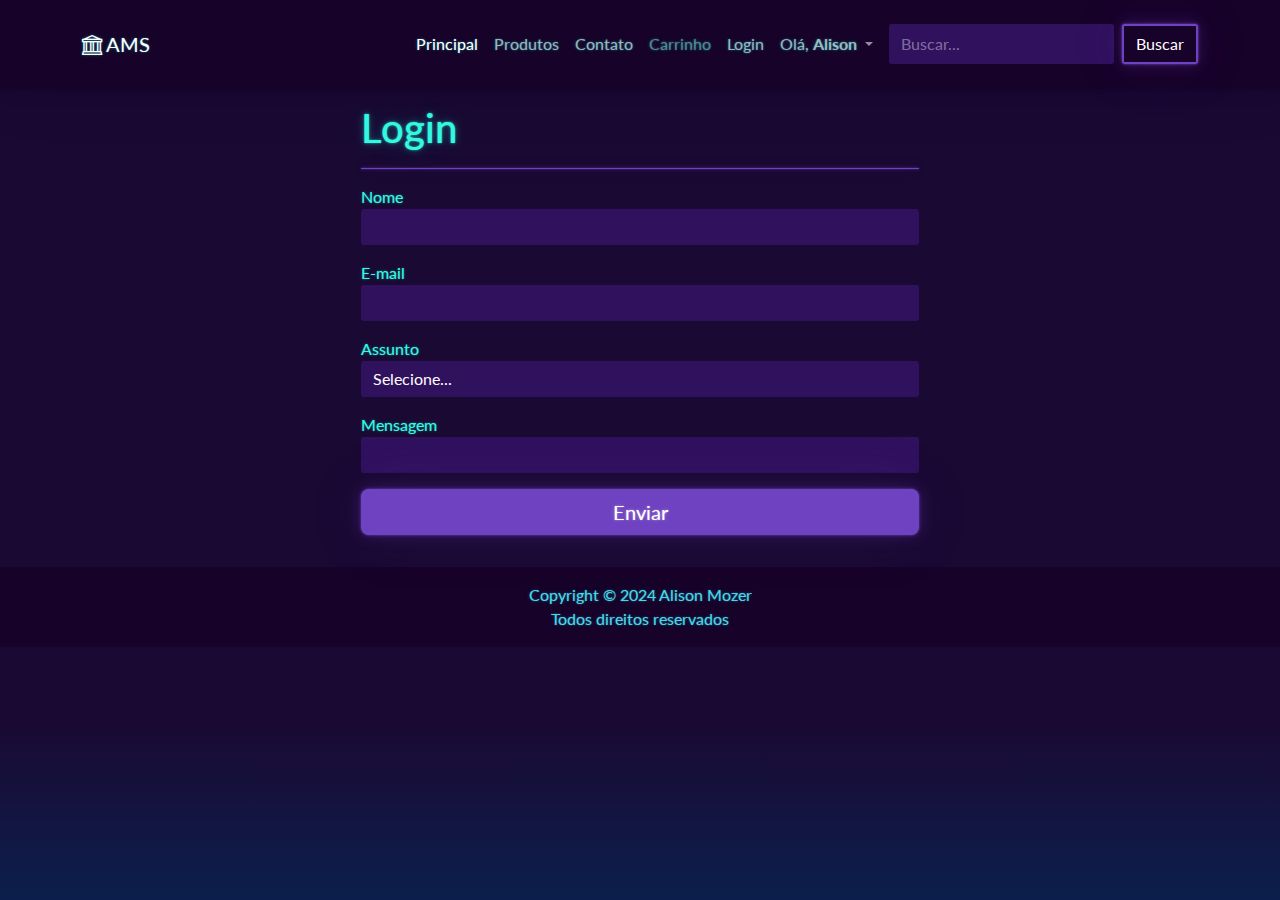
==== contato.html @ 2b584b65 "penultima aula bootstrap 02/03" ====
<!DOCTYPE html>
<html lang="pt-br">

<head>
    <meta charset="UTF-8">
    <meta name="viewport" content="width=device-width, initial-scale=1.0">
    <link rel="stylesheet" href="/lib/bootstrap/css/vapor.bootstrap.min.css">
    <link rel="stylesheet" href="/lib/bootstrap-icons/font/bootstrap-icons.min.css">
    <link rel="stylesheet" href="/css/estilos.css">
    <title>Contato</title>
</head>

<body>
    <header>
        <nav class="navbar navbar-expand-md bg-dark navbar-dark py-4">
            <div class="container">
                <a class="navbar-brand" href="/">
                    <i class="bi bi-bank fs-5"></i>
                    <span>AMS</span>
                </a>
                <button class="navbar-toggler" type="button" data-bs-toggle="collapse" data-bs-target="#menuPricipal">
                    <span class="navbar-toggler-icon"></span>
                </button>
                <div class="collapse navbar-collapse justify-content-end" id="menuPricipal">
                    <ul class="navbar-nav">
                        <li class="nav-item">
                            <a class="nav-link active" href="/principal.html">Principal</a>
                        </li>
                        <li class="nav-item">
                            <a class="nav-link" href="/produtos">Produtos</a>
                        </li>
                        <li class="nav-item">
                            <a class="nav-link" href="/contato.html">Contato</a>
                        </li>
                        <li class="nav-item">
                            <a class="nav-link disabled">Carrinho</a>
                        </li>
                        <li class="nav-item">
                            <a class="nav-link" href="/login.html">Login</a>
                        </li>
                        <span class="nav-item dropdown">
                            <a class="nav-link dropdown-toggle" href="/arearestrita" role="button"
                                data-bs-toggle="dropdown">
                                Olá, <b>Alison</b>
                            </a>
                            <ul class="dropdown-menu">
                                <li><a class="dropdown-item" href="/pedidos">Meus Pedidos</a></li>
                                <li><a class="dropdown-item" href="/perfil">Alterar Perfil</a></li>
                                <li>
                                    <hr class="dropdown-divider">
                                </li>
                                <li><a class="dropdown-item" href="/sair">Sair</a></li>
                            </ul>
                        </span>
                    </ul>
                </div>
                <form class="d-flex" role="search">
                    <input class="form-control mx-2" type="search" placeholder="Buscar...">
                    <button class="btn btn-outline-primary" type="submit">Buscar</button>
                </form>
            </div>
        </nav>
    </header>
    <div class="container">
        <main class="py-3">
            <form class="w-50 mx-auto">
                <h1>Login</h1>
                <hr>
                <div class="mb-3">
                    <label for="textNome">Nome</label>
                    <input type="text" class="form-control" id="textNome">
                </div>
                <div class="mb-3">
                    <label for="txtEmail">E-mail</label>
                    <input type="email" class="form-control" id="txtEmail">
                </div>
                <div class="mb-3"><label for="selAssunto" type="select">Assunto</label><br>
                    <select for="select" name="selAssunto" id="selAssunto" class="form-control">
                        <option value="">Selecione...</option>
                        <option value="1">Assunto 1</option>
                        <option value="2">Assunto 2</option>
                        <option value="3">Assunto 3</option>
                        <option value="4">Assunto 4</option>
                    </select>
                </div>
                <div class="mb-3">
                    <label for="textMensagem">Mensagem</label>
                    <input type="textArea" class="form-control" id="textMensagem">
                </div>
                <div class="mb-3">
                    <button class="btn btn-primary btn-lg w-100">Enviar</button>
                </div>
            </form>
        </main>
    </div>
    <footer class="bg-dark text-light text-center p-3">
        <p class="m-0">
            Copyright &copy; 2024 Alison Mozer <br>
            Todos direitos reservados
        </p>
    </footer>
    <script src="/lib/bootstrap/js/bootstrap.bundle.min.js"></script>
</body>

</html>
---- css/estilos.css ----
.h-100px {
    height: 100px;
}

.vh-10 {
    min-height: 10vh;
}

.vh-20 {
    min-height: 20vh;
}

.vh-30 {
    min-height: 30vh;
}

.vh-40 {
    min-height: 40vh;
}

.vh-50 {
    min-height: 50vh;
}

.vh-60 {
    min-height: 60vh;
}

.vh-70 {
    min-height: 70vh;
}

.vh-80 {
    min-height: 80vh;
}

.vh-90 {
    min-height: 90vh;
}

/*main.container {
    margin-bottom: 400px;
}*/

footer a {
    display: block;
    text-decoration: none;
    color: var(--bs-white) !important;
}

.card-text {
    display: -webkit-box;
    -webkit-line-clamp: 3;
    -webkit-box-orient: vertical;
    overflow: hidden;
    text-overflow: ellipsis;
}

.table tr>td:nth-of-type(1),
.table tr>td:nth-of-type(3),
.table tr>td:nth-of-type(4),
.table tr>td:nth-of-type(5),
.table tr>td:nth-of-type(6),
.table tr>th:nth-of-type(1),
.table tr>th:nth-of-type(3),
.table tr>th:nth-of-type(4),
.table tr>th:nth-of-type(5),
.table tr>th:nth-of-type(6) {
    white-space: nowrap;
    width: 1%;
    text-align: center;
}
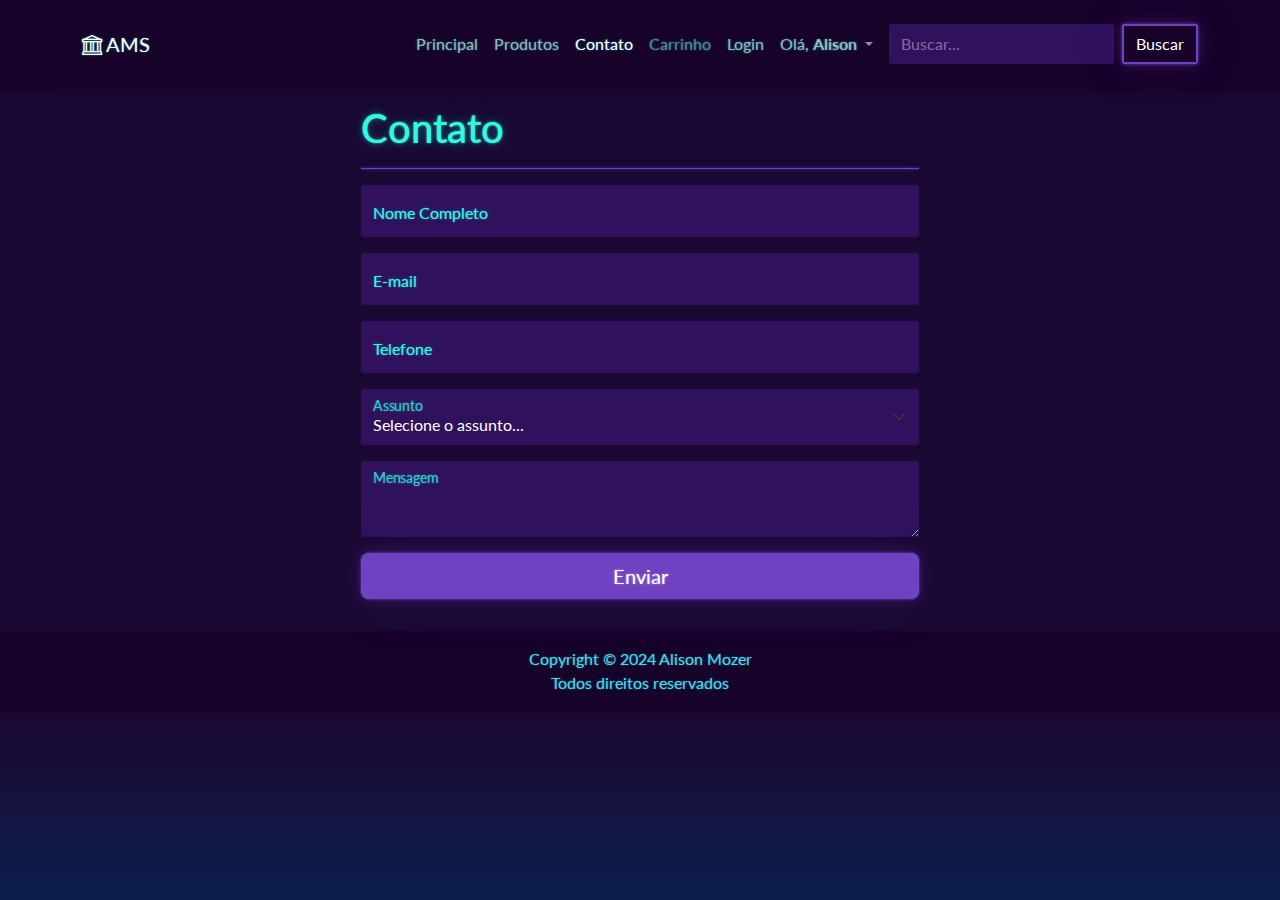
==== commit 3a236c22: "aula carrosel" ====
--- a/contato.html
+++ b/contato.html
@@ -24,13 +24,13 @@
                 <div class="collapse navbar-collapse justify-content-end" id="menuPricipal">
                     <ul class="navbar-nav">
                         <li class="nav-item">
-                            <a class="nav-link active" href="/principal.html">Principal</a>
+                            <a class="nav-link" href="/principal.html">Principal</a>
                         </li>
                         <li class="nav-item">
-                            <a class="nav-link" href="/produtos">Produtos</a>
+                            <a class="nav-link" href="/produtos.html">Produtos</a>
                         </li>
                         <li class="nav-item">
-                            <a class="nav-link" href="/contato.html">Contato</a>
+                            <a class="nav-link active" href="/contato.html">Contato</a>
                         </li>
                         <li class="nav-item">
                             <a class="nav-link disabled">Carrinho</a>
@@ -64,28 +64,34 @@
     <div class="container">
         <main class="py-3">
             <form class="w-50 mx-auto">
-                <h1>Login</h1>
+                <h1>Contato</h1>
                 <hr>
-                <div class="mb-3">
-                    <label for="textNome">Nome</label>
-                    <input type="text" class="form-control" id="textNome">
+                <div class="mb-3 form-floating">
+                    <input type="text" class="form-control" id="textNome" placeholder=" ">
+                    <label for="textNome">Nome Completo</label>
                 </div>
-                <div class="mb-3">
+                <div class="mb-3 form-floating">
+                    <input type="email" class="form-control" id="txtEmail" placeholder=" ">
                     <label for="txtEmail">E-mail</label>
-                    <input type="email" class="form-control" id="txtEmail">
                 </div>
-                <div class="mb-3"><label for="selAssunto" type="select">Assunto</label><br>
-                    <select for="select" name="selAssunto" id="selAssunto" class="form-control">
-                        <option value="">Selecione...</option>
-                        <option value="1">Assunto 1</option>
-                        <option value="2">Assunto 2</option>
-                        <option value="3">Assunto 3</option>
-                        <option value="4">Assunto 4</option>
+                <div class="mb-3 form-floating">
+                    <input type="tel" class="form-control phone-mask" id="txtTelefone" placeholder=" ">
+                    <label for="txtTelefone">Telefone</label>
+                </div>
+                <div class="mb-3 form-floating">
+                    <select id="selAssunto" name="selAssunto" class="form-select" required>
+                        <option value="" disabled selected>Selecione o assunto...</option>
+                        <option value="1">Dúvida</option>
+                        <option value="2">Sugestão</option>
+                        <option value="3">Reclamação</option>
+                        <option value="3">Outros</option>
                     </select>
-                </div>
-                <div class="mb-3">
+                    <label for="selAssunto">Assunto</label>
+                </div>                
+                <div class="mb-3 form-floating">
+                    <textarea class="form-control" id="textMensagem" placeholder=" ">
+                    </textarea>
                     <label for="textMensagem">Mensagem</label>
-                    <input type="textArea" class="form-control" id="textMensagem">
                 </div>
                 <div class="mb-3">
                     <button class="btn btn-primary btn-lg w-100">Enviar</button>
--- a/css/estilos.css
+++ b/css/estilos.css
@@ -1,3 +1,56 @@
+:root, [data-bs-theme=light] {
+    --bs-blue: #1ba2f6;
+    --bs-indigo: #6610f2;
+    --bs-purple: #6f42c1;
+    --bs-pink: #ea39b8;
+    --bs-red: #e44c55;
+    --bs-orange: #f1b633;
+    --bs-yellow: #ffc107;
+    --bs-green: #3cf281;
+    --bs-teal: #3f81a2;
+    --bs-cyan: #32fbe2;
+    --bs-black: #000;
+    --bs-white: #fff;
+    --bs-gray: #6c757d;
+    --bs-gray-dark: #343a40;
+    --bs-gray-100: #f8f9fa;
+    --bs-gray-200: #e9ecef;
+    --bs-gray-300: #dee2e6;
+    --bs-gray-400: #ced4da;
+    --bs-gray-500: #adb5bd;
+    --bs-gray-600: #6c757d;
+    --bs-gray-700: #495057;
+    --bs-gray-800: #343a40;
+    --bs-gray-900: #170229;
+    --bs-primary: #6f42c1;
+    --bs-secondary: #ea39b8;
+    --bs-success: #3cf281;
+    --bs-info: #1ba2f6;
+    --bs-warning: #ffc107;
+    --bs-danger: #e44c55;
+    --bs-light: #44d9e8;
+    --bs-dark: #170229;
+    --bs-primary-rgb: 111, 66, 193;
+    --bs-secondary-rgb: 234, 57, 184;
+    --bs-success-rgb: 60, 242, 129;
+    --bs-info-rgb: 27, 162, 246;
+    --bs-warning-rgb: 255, 193, 7;
+    --bs-danger-rgb: 228, 76, 85;
+    --bs-light-rgb: 68, 217, 232;
+    --bs-dark-rgb: 23, 2, 41;
+    --bs-primary-text-emphasis: #2c1a4d;
+    --bs-secondary-text-emphasis: #5e174a;
+    --bs-success-text-emphasis: #186134;
+    --bs-info-text-emphasis: #0b4162;
+    --bs-warning-text-emphasis: #664d03;
+    --bs-danger-text-emphasis: #5b1e22;
+    --bs-light-text-emphasis: #495057;
+    --bs-dark-text-emphasis: #495057;
+    --bs-primary-bg-subtle: #e2d9f3;
+    --bs-secondary-bg-subtle: #fbd7f1;
+    --bs-success-bg-subtle: #d8fce6;
+}
+
 .h-100px {
     height: 100px;
 }
@@ -38,6 +91,18 @@
     min-height: 90vh;
 }
 
+.fs-px-32 {
+    font-size: 32px;
+}
+
+.fs-px-48 {
+    font-size: 48px;
+}
+
+.fs-px-64 {
+    font-size: 64px;
+}
+
 /*main.container {
     margin-bottom: 400px;
 }*/
@@ -69,4 +134,12 @@
     white-space: nowrap;
     width: 1%;
     text-align: center;
-}+}
+
+.carouosel-control-prev {
+    justify-content: start !important;
+}
+
+.carouosel-control-next {
+    justify-content: end !important;
+}
